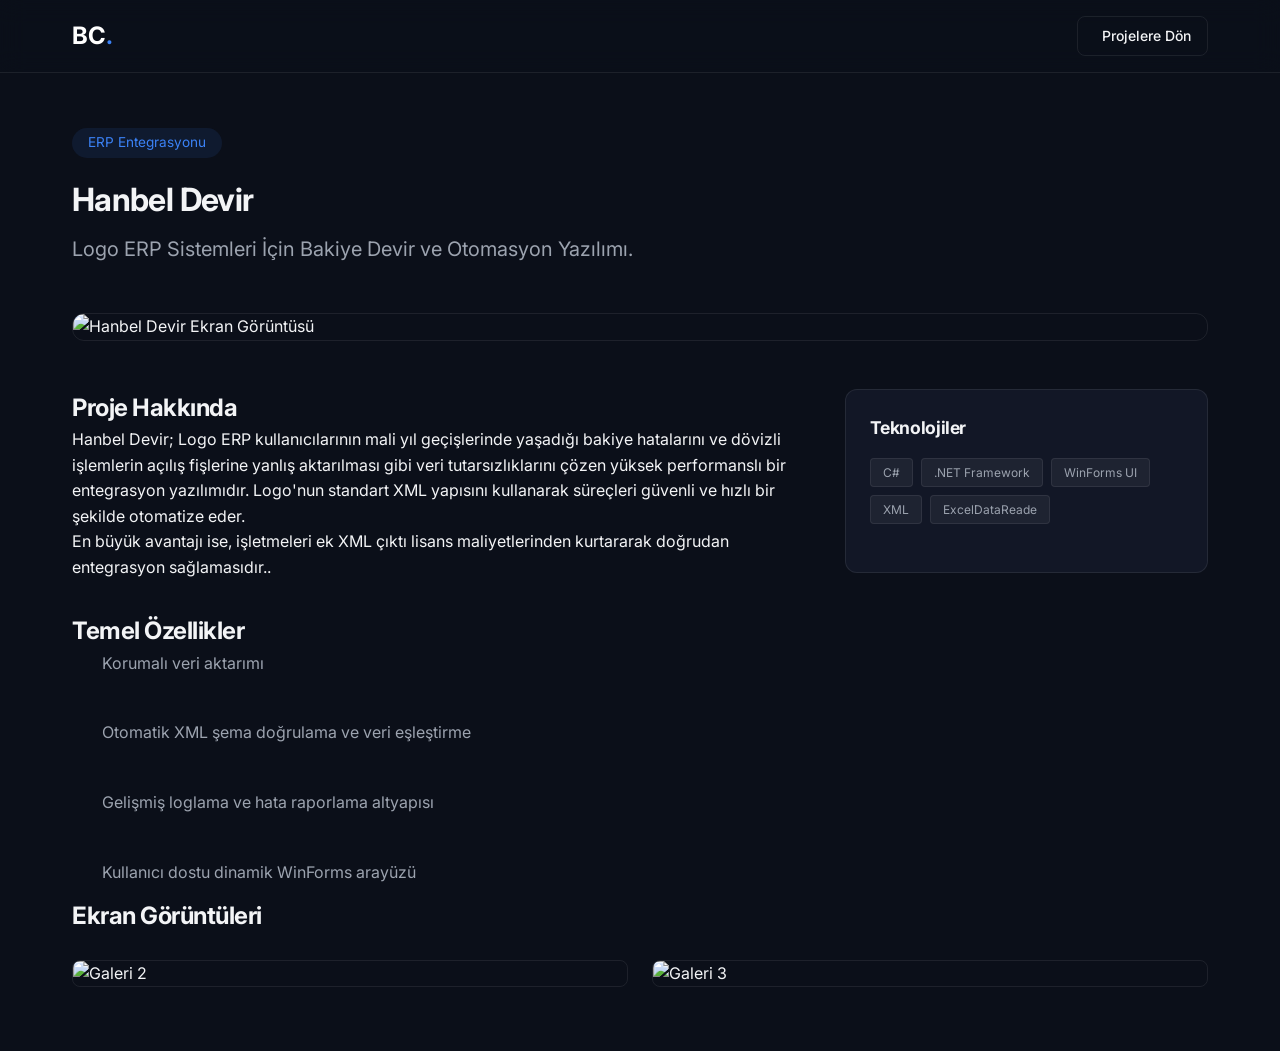
==== project-hanbel-devir.html @ cd423c5f "ilk commit - büyük dosyalar dahil" ====
<!DOCTYPE html>
<html lang="tr">
<head>
    <meta charset="UTF-8">
    <meta name="viewport" content="width=device-width, initial-scale=1.0">
    <title>Hanbel Devir - Proje Detayı</title>
    <link rel="stylesheet" href="style.css">
    <link rel="preconnect" href="https://fonts.googleapis.com">
    <link rel="preconnect" href="https://fonts.gstatic.com" crossorigin>
    <link href="https://fonts.googleapis.com/css2?family=Inter:wght@300;400;500;600;700&display=swap" rel="stylesheet">
    <script src="https://unpkg.com/lucide@latest"></script>
</head>
<body>

    <header class="navbar">
        <div class="container nav-container">
            <a href="index.html#home" class="logo">BC<span>.</span></a>
            <a href="index.html#projects" class="btn btn-secondary btn-sm"><i data-lucide="arrow-left"></i> Projelere Dön</a>
        </div>
    </header>

    <main class="detail-main text-reveal">
        <div class="container">
            <div class="detail-header">
                <span class="badge">ERP Entegrasyonu</span>
                <h1>Hanbel Devir</h1>
                <p class="lead">Logo ERP Sistemleri İçin Bakiye Devir ve Otomasyon Yazılımı.</p>
            </div>

            <div class="main-project-image">
                <img src="hanbel-devir1.png" alt="Hanbel Devir Ekran Görüntüsü" class="lightbox-trigger">
            </div>

            <div class="detail-grid">
                <div class="detail-info-block">
                    <h2>Proje Hakkında</h2>
                    <p>Hanbel Devir; Logo ERP kullanıcılarının mali yıl geçişlerinde yaşadığı bakiye hatalarını ve dövizli işlemlerin açılış fişlerine yanlış aktarılması gibi veri tutarsızlıklarını çözen yüksek performanslı bir entegrasyon yazılımıdır. Logo'nun standart XML yapısını kullanarak süreçleri güvenli ve hızlı bir şekilde otomatize eder. </p>
                    <p>En büyük avantajı ise, işletmeleri ek XML çıktı lisans maliyetlerinden kurtararak doğrudan entegrasyon sağlamasıdır..</p>
                    
                    <h2 style="margin-top: 2rem;">Temel Özellikler</h2>
                    <ul class="features-list">
                        <li><i data-lucide="check-circle-2"></i> Korumalı veri aktarımı</li>
                        <li><i data-lucide="check-circle-2"></i> Otomatik XML şema doğrulama ve veri eşleştirme</li>
                        <li><i data-lucide="check-circle-2"></i> Gelişmiş loglama ve hata raporlama altyapısı</li>
                        <li><i data-lucide="check-circle-2"></i> Kullanıcı dostu dinamik WinForms arayüzü</li>
                    </ul>
                </div>

                <div class="detail-sidebar-block">
                    <div class="sidebar-card">
                        <h3>Teknolojiler</h3>
                        <div class="project-tags">
                            <span>C#</span>
                            <span>.NET Framework</span>
                            <span>WinForms UI</span>
                            <span>XML</span>
                            <span>ExcelDataReade</span>
                        </div>
                    </div>
                    
                </div>
            </div>

            <div class="gallery-section">
                <h2>Ekran Görüntüleri</h2>
                <div class="gallery-grid">
                    
                    <img src="hanbel-devir3.png" alt="Galeri 2" class="lightbox-trigger">
                    <img src="hanbel-devir4.png" alt="Galeri 3" class="lightbox-trigger">
                </div>
            </div>
        </div>
    </main>

    <div id="lightbox" class="lightbox">
        <span class="close-lightbox">&times;</span>
        <img class="lightbox-content" id="lightbox-img" src="" alt="Büyütülmüş Görsel">
    </div>

    <script src="app.js"></script>
</body>
</html>
---- style.css ----
/* --- Global Değişkenler & CSS Reset --- */
:root {
    --bg-main: #0b0f19;
    --bg-card: rgba(22, 28, 45, 0.7);
    --bg-alt: #111827;
    --accent-primary: #3b82f6;
    --accent-gradient: linear-gradient(135deg, #3b82f6 0%, #8b5cf6 100%);
    --text-main: #f3f4f6;
    --text-muted: #9ca3af;
    --border-color: rgba(255, 255, 255, 0.08);
    --transition-smooth: all 0.3s cubic-bezier(0.4, 0, 0.2, 1);
}

* {
    margin: 0;
    padding: 0;
    box-sizing: border-box;
}

html {
    scroll-behavior: smooth;
    font-family: 'Inter', sans-serif;
    background-color: var(--bg-main);
    color: var(--text-main);
}

body {
    overflow-x: hidden;
    line-height: 1.6;
}

.container {
    width: 100%;
    max-width: 1200px;
    margin: 0 auto;
    padding: 0 2rem;
}

/* --- Tipografi & Genel Sınıflar --- */
h1, h2, h3, h4 {
    font-weight: 700;
    letter-spacing: -0.02em;
}

.section {
    padding: 8rem 0;
}

.bg-alt {
    background-color: var(--bg-alt);
}

.section-title {
    font-size: 2.25rem;
    margin-bottom: 3rem;
    position: relative;
    display: inline-block;
}

.section-title::after {
    content: '';
    position: absolute;
    bottom: -10px;
    left: 0;
    width: 40px;
    height: 3px;
    background: var(--accent-gradient);
    border-radius: 2px;
}

/* --- Butonlar --- */
.btn {
    display: inline-flex;
    align-items: center;
    gap: 0.5rem;
    padding: 0.75rem 1.5rem;
    border-radius: 8px;
    font-weight: 500;
    text-decoration: none;
    cursor: pointer;
    transition: var(--transition-smooth);
}

.btn-primary {
    background: var(--accent-gradient);
    color: white;
    border: none;
}

.btn-primary:hover {
    opacity: 0.9;
    transform: translateY(-2px);
}

.btn-secondary {
    background: transparent;
    color: var(--text-main);
    border: 1px solid var(--border-color);
}

.btn-secondary:hover {
    background: rgba(255, 255, 255, 0.05);
    border-color: var(--text-muted);
}

.btn-sm {
    padding: 0.5rem 1rem;
    font-size: 0.875rem;
}

.w-100 { width: 100%; justify-content: center; }

/* --- Navbar --- */
.navbar {
    position: fixed;
    top: 0;
    left: 0;
    width: 100%;
    z-index: 1000;
    background: rgba(11, 15, 25, 0.8);
    backdrop-filter: blur(12px);
    border-bottom: 1px solid var(--border-color);
    padding: 1rem 0;
}

.nav-container {
    display: flex;
    justify-content: space-between;
    align-items: center;
}

.logo {
    font-size: 1.5rem;
    font-weight: 700;
    text-decoration: none;
    color: white;
}

.logo span {
    color: #3b82f6;
}

.nav-menu {
    display: flex;
    gap: 2rem;
}

.nav-link {
    color: var(--text-muted);
    text-decoration: none;
    font-size: 0.95rem;
    font-weight: 500;
    transition: var(--transition-smooth);
}

.nav-link:hover, .nav-link.active {
    color: white;
}

.menu-toggle {
    display: none;
    background: transparent;
    border: none;
    color: white;
    cursor: pointer;
}

/* --- Hero Section --- */
.hero-section {
    padding: 12rem 0 8rem 0;
    display: flex;
    align-items: center;
    justify-content: center;
    text-align: center;
}

.hero-container {
    max-width: 800px;
}

.hero-avatar img {
    width: 110px;
    height: 110px;
    border-radius: 50%;
    border: 2px solid rgba(59, 130, 246, 0.5);
    margin-bottom: 1.5rem;
    object-fit: cover;
}

.hero-title {
    font-size: 3.5rem;
    background: linear-gradient(to right, #fff, #9ca3af);
    -webkit-background-clip: text;
    -webkit-text-fill-color: transparent;
    margin-bottom: 0.5rem;
}

.hero-subtitle {
    font-size: 1.5rem;
    color: #3b82f6;
    font-weight: 500;
    margin-bottom: 1.5rem;
}

.hero-description {
    font-size: 1.2rem;
    color: var(--text-muted);
    margin-bottom: 2.5rem;
}

.hero-cta {
    display: flex;
    align-items: center;
    justify-content: center;
    gap: 2rem;
}

.social-links {
    display: flex;
    gap: 1rem;
}

.social-icon {
    color: var(--text-muted);
    transition: var(--transition-smooth);
}

.social-icon:hover {
    color: white;
    transform: translateY(-2px);
}

/* --- Hakkımda --- */
.about-grid {
    display: grid;
    grid-template-columns: 1fr 1fr;
    gap: 2rem;
}

.about-card {
    background: var(--bg-card);
    border: 1px solid var(--border-color);
    padding: 2.5rem;
    border-radius: 12px;
}

.about-card h3 {
    display: flex;
    align-items: center;
    gap: 0.75rem;
    margin-bottom: 1rem;
    font-size: 1.25rem;
    color: white;
}

.about-card p {
    color: var(--text-muted);
    margin-bottom: 1rem;
}

/* --- Yetenekler / Badges --- */
.skills-grid {
    display: flex;
    flex-wrap: wrap;
    gap: 1rem;
}

.skill-badge {
    background: var(--bg-card);
    border: 1px solid var(--border-color);
    padding: 0.75rem 1.5rem;
    border-radius: 30px;
    font-weight: 500;
    display: inline-flex;
    align-items: center;
    gap: 0.5rem;
    transition: var(--transition-smooth);
}

.skill-badge:hover {
    border-color: #3b82f6;
    transform: translateY(-2px);
    background: rgba(59, 130, 246, 0.05);
}

/* --- Deneyim / Timeline --- */
.timeline {
    position: relative;
    border-left: 2px solid var(--border-color);
    padding-left: 2rem;
    margin-left: 1rem;
}

.timeline-item {
    position: relative;
    margin-bottom: 3rem;
}

.timeline-dot {
    position: absolute;
    left: calc(-2rem - 7px);
    top: 6px;
    width: 12px;
    height: 12px;
    border-radius: 50%;
    background: #3b82f6;
    box-shadow: 0 0 10px #3b82f6;
}

.timeline-content span {
    font-size: 0.85rem;
    color: #8b5cf6;
    font-weight: 600;
}

.timeline-content h3 {
    font-size: 1.25rem;
    margin: 0.25rem 0;
}

.timeline-content h4 {
    color: var(--text-muted);
    font-size: 1rem;
    font-weight: 400;
    margin-bottom: 0.75rem;
}

.timeline-content p {
    color: var(--text-muted);
}

/* --- Projeler --- */
.projects-grid {
    display: grid;
    grid-template-columns: repeat(auto-fit, minmax(350px, 1fr));
    gap: 2rem;
}

.project-card {
    background: var(--bg-card);
    border: 1px solid var(--border-color);
    border-radius: 12px;
    overflow: hidden;
    transition: var(--transition-smooth);
}

.project-card:hover {
    transform: translateY(-5px);
    border-color: rgba(255,255,255,0.15);
    box-shadow: 0 20px 40px rgba(0,0,0,0.3);
}

.project-image img {
    width: 100%;
    height: 220px;
    object-fit: cover;
    border-bottom: 1px solid var(--border-color);
}

.project-info {
    padding: 1.5rem;
}

.project-info h3 {
    margin-bottom: 0.5rem;
}

.project-info p {
    color: var(--text-muted);
    font-size: 0.95rem;
    margin-bottom: 1.25rem;
    height: 4.5rem;
    display: -webkit-box;
    -webkit-line-clamp: 3;
    -webkit-box-orient: vertical;
    overflow: hidden;
}

.project-tags {
    display: flex;
    flex-wrap: wrap;
    gap: 0.5rem;
    margin-bottom: 1.5rem;
}

.project-tags span {
    font-size: 0.75rem;
    background: rgba(255,255,255,0.05);
    padding: 0.25rem 0.75rem;
    border-radius: 4px;
    color: var(--text-muted);
    border: 1px solid var(--border-color);
}

.project-links {
    display: flex;
    justify-content: space-between;
    align-items: center;
}

.btn-icon {
    color: var(--text-muted);
    transition: var(--transition-smooth);
}

.btn-icon:hover { color: white; }

/* --- İletişim --- */
.contact-container { text-align: center; }
.contact-text { color: var(--text-muted); max-width: 600px; margin: 0 auto 3rem auto; }

.contact-methods {
    display: grid;
    grid-template-columns: repeat(auto-fit, minmax(250px, 1fr));
    gap: 1.5rem;
}

.contact-card {
    background: var(--bg-card);
    border: 1px solid var(--border-color);
    padding: 2rem;
    border-radius: 12px;
    text-decoration: none;
    color: white;
    transition: var(--transition-smooth);
}

.contact-card:hover {
    border-color: #3b82f6;
    background: rgba(59, 130, 246, 0.02);
}

.contact-card i { color: #3b82f6; margin-bottom: 1rem; }
.contact-card span { display: block; font-weight: 600; font-size: 1.1rem; }
.contact-card p { color: var(--text-muted); font-size: 0.9rem; margin-top: 0.5rem; }

/* --- Proje Detay Sayfası Ekstra Elemanları --- */
.detail-main { padding: 8rem 0 4rem 0; }
.badge { background: rgba(59, 130, 246, 0.1); color: #3b82f6; padding: 0.25rem 1rem; border-radius: 20px; font-size: 0.85rem; display: inline-block; margin-bottom: 1rem; }
.lead { font-size: 1.25rem; color: var(--text-muted); margin-top: 0.5rem; }
.main-project-image { margin: 3rem 0; border-radius: 12px; overflow: hidden; border: 1px solid var(--border-color); cursor: zoom-in; }
.main-project-image img { width: 100%; height: auto; display: block; }
.detail-grid { display: grid; grid-template-columns: 2fr 1fr; gap: 3rem; }
.features-list { list-style: none; margin-top: 1rem; }
.features-list li { display: flex; align-items: center; gap: 0.75rem; margin-bottom: 0.75rem; color: var(--text-muted); }
.features-list i { color: #10b981; width: 18px; }
.sidebar-card { background: var(--bg-card); border: 1px solid var(--border-color); padding: 1.5rem; border-radius: 12px; margin-bottom: 1.5rem; }
.sidebar-card h3 { font-size: 1.1rem; margin-bottom: 1rem; }
/* --- Galeri Görsellerinin Orijinal Boyutunu Koruyan Yeni CSS --- */
.gallery-grid { 
    display: grid; 
    grid-template-columns: repeat(auto-fit, minmax(280px, 1fr)); 
    gap: 1.5rem; 
    margin-top: 1.5rem; 
    align-items: start; /* Görsellerin boyları farklıysa alt alta patlamasınlar diye */
}

.gallery-grid img { 
    width: 100%; 
    height: auto; /* Sabit 200px yerine auto yaparak orijinal yüksekliği koruyoruz */
    object-fit: contain; /* Görseli kırpmadan, orijinal oranını koruyarak sığdırır */
    border-radius: 8px; 
    border: 1px solid var(--border-color); 
    cursor: zoom-in; 
    transition: var(--transition-smooth); 
}

.gallery-grid img:hover { 
    transform: scale(1.02); 
    border-color: rgba(255, 255, 255, 0.2);
}
/* --- Modüller İçin Yeni Sol Hizalı Dikey CSS --- */
.features-list {
    list-style: none;
    padding: 0;
    margin: 0;
    display: flex;
    flex-direction: column;
    gap: 2rem; /* Modül blokları arasındaki dikey boşluk */
}

/* Ana Modül Başlığı Konteyneri */
.module-title {
    display: flex;
    align-items: center;
    gap: 0.75rem;
    color: white;
    font-size: 1.15rem;
    margin-bottom: 0.75rem; /* Altındaki liste ile arasındaki boşluk */
}

.module-title i {
    color: #3b82f6 !important; /* Onay ikonunu neon mavi yapar */
    flex-shrink: 0;
}

/* Alt Başlıkların Listesi (Dikey Akış) */
.sub-features-list {
    list-style: none;
    padding-left: 2rem; /* Ana başlıktan biraz içeride dursun diye */
    margin: 0;
    display: flex;
    flex-direction: column; /* Yan yana değil, kesinlikle alt alta gelmesi için */
    gap: 0.5rem; /* Alt başlıkların kendi arasındaki dikey boşluk */
}

/* Her Bir Alt Başlık Satırı */
.sub-features-list li {
    display: flex;
    align-items: center;
    gap: 0.5rem;
    font-size: 0.95rem;
    color: var(--text-muted);
}

.sub-features-list i {
    color: #3b82f6 !important; /* Ok ikonlarını da mavi yapar */
    width: 14px;
    height: 14px;
    flex-shrink: 0;
}

/* --- Lightbox Modal --- */
.lightbox { display: none; position: fixed; z-index: 2000; padding-top: 100px; left: 0; top: 0; width: 100%; height: 100%; background-color: rgba(11, 15, 25, 0.95); }
.lightbox-content { margin: auto; display: block; max-width: 80%; max-height: 70%; border-radius: 8px; }
.close-lightbox { position: absolute; top: 40px; right: 40px; color: #f11; font-size: 40px; font-weight: bold; cursor: pointer; color: white; }

/* --- Footer --- */
footer { border-top: 1px solid var(--border-color); padding: 2rem 0; background: var(--bg-main); text-align: center; }
.footer-content { display: flex; justify-content: space-between; align-items: center; }
.footer-socials { display: flex; gap: 1rem; }
.footer-socials a { color: var(--text-muted); }

/* --- Animasyon Sınıfları --- */
.text-reveal { opacity: 0; transform: translateY(20px); animation: reveal 0.8s forwards ease-out; }
@keyframes reveal { to { opacity: 1; transform: translateY(0); } }
.scroll-animate { opacity: 0; transform: translateY(30px); transition: opacity 0.6s ease-out, transform 0.6s ease-out; }
.scroll-animate.in-view { opacity: 1; transform: translateY(0); }

/* --- Responsive Tasarım CSS Medya Sorguları --- */
@media (max-width: 968px) {
    .about-grid, .detail-grid { grid-template-columns: 1fr; }
    .hero-title { font-size: 2.75rem; }
    .nav-menu { display: none; position: absolute; top: 100%; left: 0; width: 100%; background: var(--bg-main); flex-direction: column; padding: 2rem; border-bottom: 1px solid var(--border-color); text-align: center; }
    .nav-menu.active { display: flex; }
    .menu-toggle { display: block; }
    .footer-content { flex-direction: column; gap: 1rem; }
}

@media (max-width: 480px) {
    .hero-title { font-size: 2.25rem; }
    .hero-cta { flex-direction: column; gap: 1rem; }
    .section { padding: 4rem 0; }
}
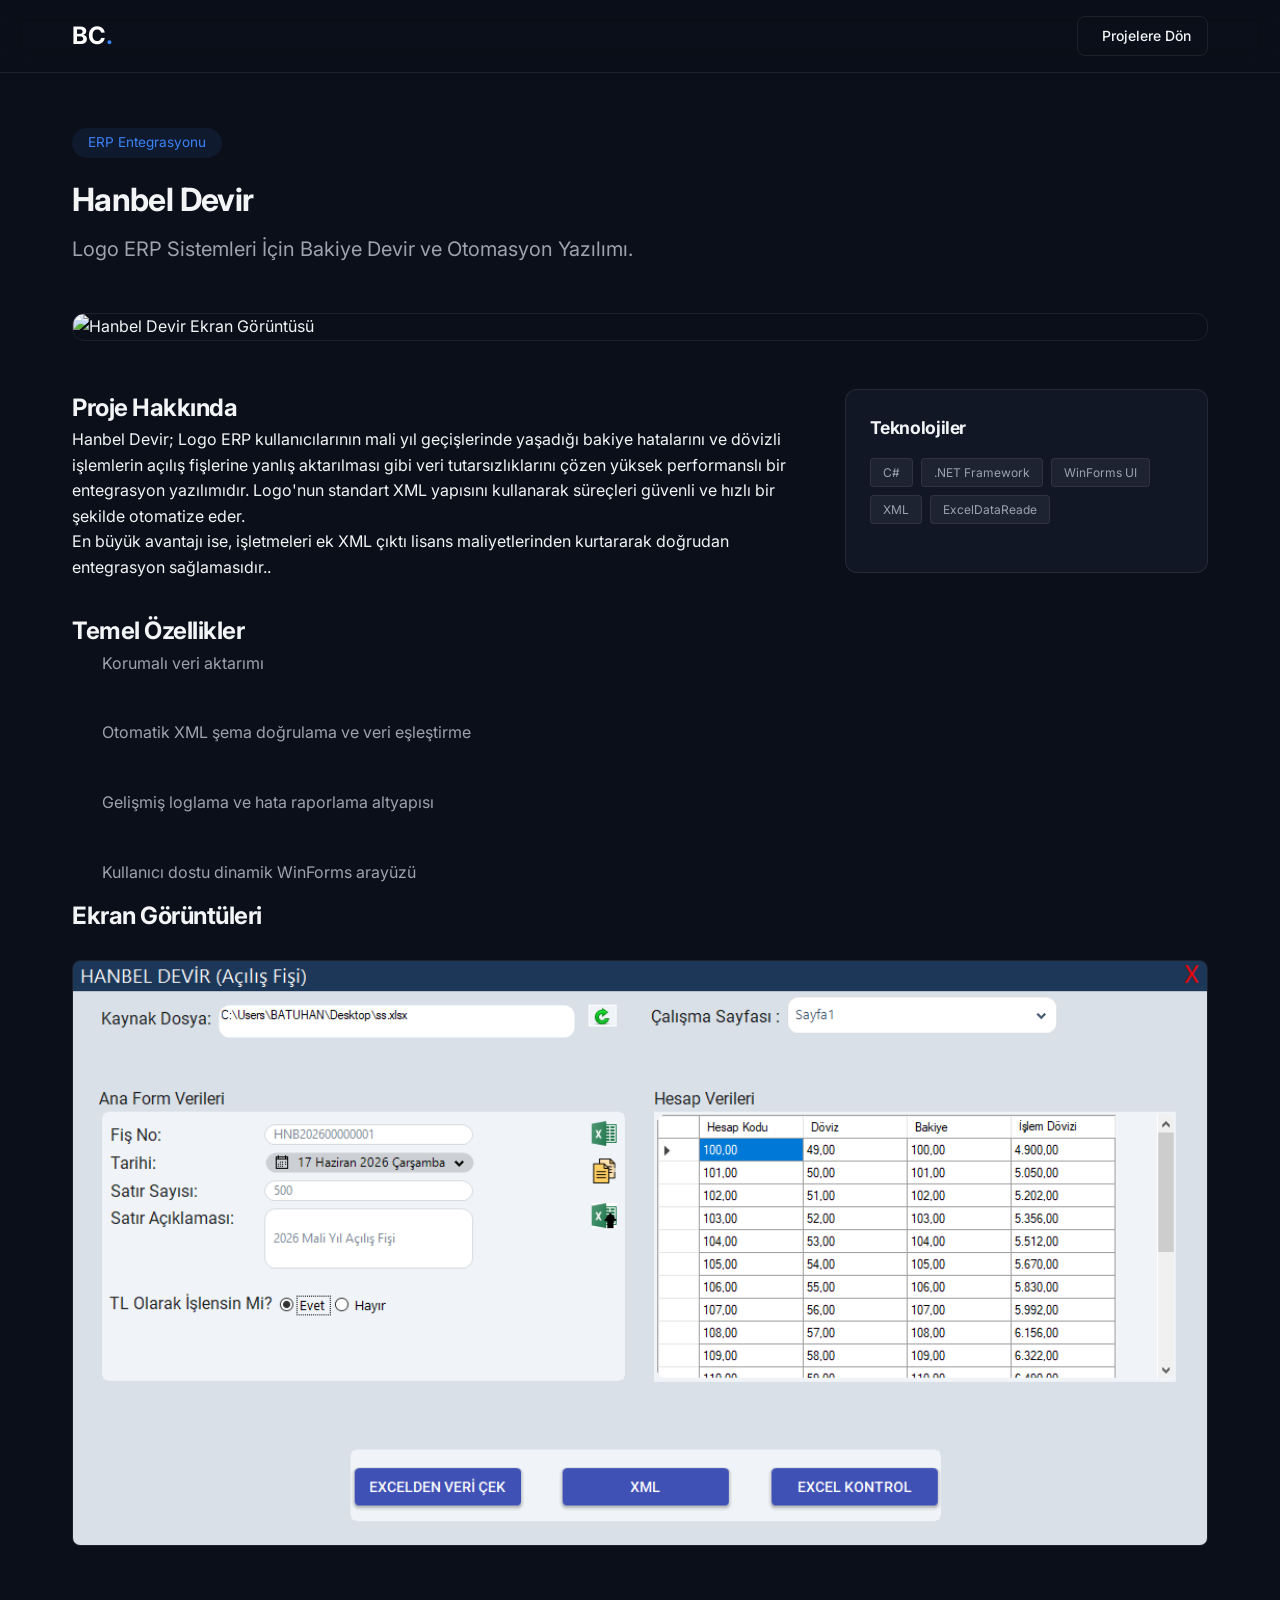
==== commit 5cc44922: "proje guncellendi" ====
--- a/project-hanbel-devir.html
+++ b/project-hanbel-devir.html
@@ -65,8 +65,8 @@
                 <h2>Ekran Görüntüleri</h2>
                 <div class="gallery-grid">
                     
-                    <img src="hanbel-devir3.png" alt="Galeri 2" class="lightbox-trigger">
-                    <img src="hanbel-devir4.png" alt="Galeri 3" class="lightbox-trigger">
+                    <img src="hanbel-devir5.png" alt="Galeri 2" class="lightbox-trigger">
+                    
                 </div>
             </div>
         </div>
